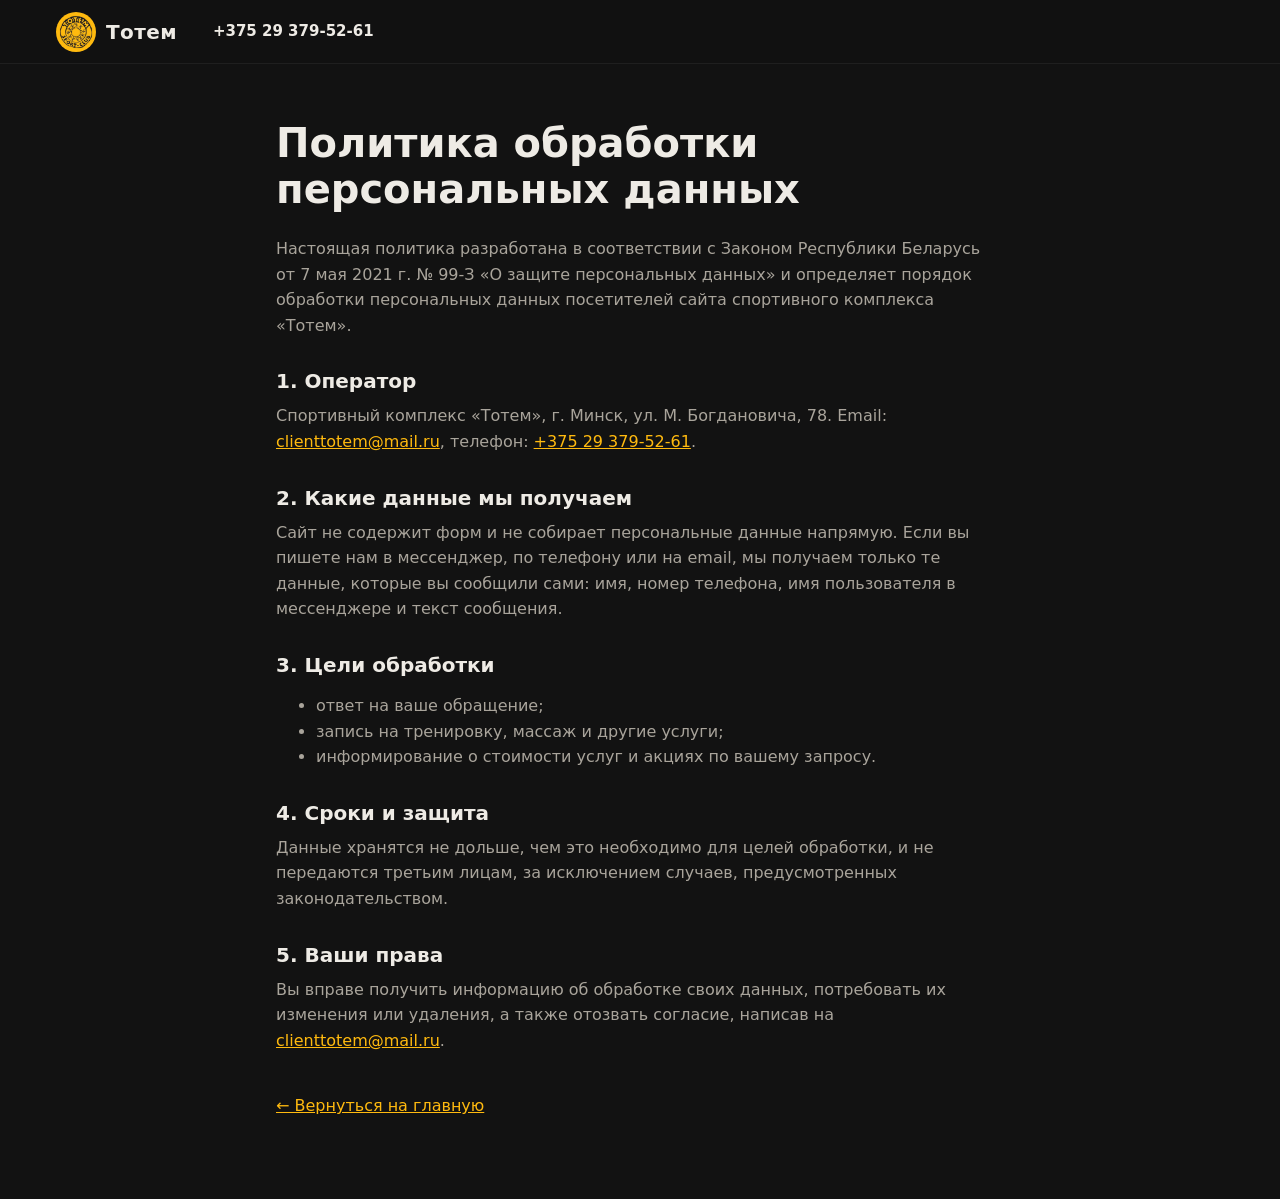
==== privacy.html @ d6c9da16 "Сайт спортивного комплекса «Тотем» Co-Authored-By: Claude Opus 5.5 <noreply@anthropic.com>" ====
<!doctype html>
<html lang="ru">
<head>
  <meta charset="utf-8">
  <meta name="viewport" content="width=device-width, initial-scale=1">
  <title>Политика обработки персональных данных — Тотем</title>
  <meta name="robots" content="noindex">
  <link rel="icon" type="image/png" href="assets/logo/favicon.png">
  <link rel="stylesheet" href="assets/css/style.css">
  <style>
    .legal { max-width: 760px; padding-top: 56px; padding-bottom: 80px; }
    .legal h1 { font-size: clamp(28px, 5vw, 40px); margin-bottom: 24px; }
    .legal h2 { font-size: 20px; margin: 32px 0 10px; }
    .legal p, .legal li { color: var(--c-muted); }
    .legal a { color: var(--c-accent); }
  </style>
</head>
<body>
  <header class="header">
    <div class="container header__inner">
      <a class="logo" href="index.html" aria-label="Тотем — на главную">
        <img src="assets/logo/logo.png" width="44" height="44" alt="">
        <span class="logo__text">Тотем</span>
      </a>
      <a class="header__phone" href="tel:+375293795261">+375 29 379-52-61</a>
    </div>
  </header>

  <main class="container legal">
    <!-- ЧЕРНОВИК: текст политики согласовать с клиентом и юристом. УТОЧНИТЬ реквизиты оператора (юрлицо/ИП, УНП, юридический адрес). -->
    <h1>Политика обработки персональных данных</h1>
    <p>Настоящая политика разработана в соответствии с Законом Республики Беларусь от 7 мая 2021 г. № 99-З «О защите персональных данных» и определяет порядок обработки персональных данных посетителей сайта спортивного комплекса «Тотем».</p>

    <h2>1. Оператор</h2>
    <p>Спортивный комплекс «Тотем», г. Минск, ул. М. Богдановича, 78. Email: <a href="mailto:clienttotem@mail.ru">clienttotem@mail.ru</a>, телефон: <a href="tel:+375293795261">+375 29 379-52-61</a>.</p>

    <h2>2. Какие данные мы получаем</h2>
    <p>Сайт не содержит форм и не собирает персональные данные напрямую. Если вы пишете нам в мессенджер, по телефону или на email, мы получаем только те данные, которые вы сообщили сами: имя, номер телефона, имя пользователя в мессенджере и текст сообщения.</p>

    <h2>3. Цели обработки</h2>
    <ul>
      <li>ответ на ваше обращение;</li>
      <li>запись на тренировку, массаж и другие услуги;</li>
      <li>информирование о стоимости услуг и акциях по вашему запросу.</li>
    </ul>

    <h2>4. Сроки и защита</h2>
    <p>Данные хранятся не дольше, чем это необходимо для целей обработки, и не передаются третьим лицам, за исключением случаев, предусмотренных законодательством.</p>

    <h2>5. Ваши права</h2>
    <p>Вы вправе получить информацию об обработке своих данных, потребовать их изменения или удаления, а также отозвать согласие, написав на <a href="mailto:clienttotem@mail.ru">clienttotem@mail.ru</a>.</p>

    <p style="margin-top:40px"><a href="index.html">← Вернуться на главную</a></p>
  </main>
</body>
</html>
---- assets/css/style.css ----
/* ==========================================================================
   Тотем — спортивный комплекс. Стили лендинга (mobile-first)
   ========================================================================== */

:root {
  /* Цвета */
  --c-bg: #121212;
  --c-bg-alt: #1a1a19;
  --c-surface: #222220;
  --c-line: #33322f;
  --c-text: #eeebe5;
  --c-muted: #a9a49b;
  --c-accent: #ffba0f;        /* жёлтый с логотипа; УТОЧНИТЬ точный HEX у клиента */
  --c-accent-hover: #ffc93f;
  --c-on-accent: #141414;

  /* Шрифты: фирменных нет; при появлении woff2 подключить локально в assets/fonts */
  --f-head: "Manrope", "Unbounded", system-ui, -apple-system, "Segoe UI", Roboto, Arial, sans-serif;
  --f-body: "Inter", "Manrope", system-ui, -apple-system, "Segoe UI", Roboto, Arial, sans-serif;

  --radius: 14px;
  --radius-lg: 22px;
  --gutter: 16px;
  --header-h: 64px;
  --ease: cubic-bezier(.2, .7, .2, 1);
}

*, *::before, *::after { box-sizing: border-box; }

html {
  scroll-behavior: smooth;
  scroll-padding-top: var(--header-h);
  -webkit-text-size-adjust: 100%;
}

body {
  margin: 0;
  background: var(--c-bg);
  color: var(--c-text);
  font: 400 16px/1.6 var(--f-body);
  -webkit-font-smoothing: antialiased;
  overflow-x: hidden;
}

img { display: block; max-width: 100%; height: auto; }
a { color: inherit; }
h1, h2, h3 { font-family: var(--f-head); margin: 0; line-height: 1.15; }
p { margin: 0; }

:focus-visible {
  outline: 2px solid var(--c-accent);
  outline-offset: 3px;
  border-radius: 4px;
}

.skip-link {
  position: absolute;
  left: 8px; top: -60px;
  z-index: 200;
  padding: 10px 16px;
  background: var(--c-accent);
  color: var(--c-on-accent);
  border-radius: 8px;
  font-weight: 700;
}
.skip-link:focus { top: 8px; }

.container {
  width: 100%;
  max-width: 1200px;
  margin: 0 auto;
  padding: 0 var(--gutter);
}

/* ---------- Кнопки ---------- */
.btn {
  display: inline-flex;
  align-items: center;
  justify-content: center;
  gap: 8px;
  min-height: 46px;
  padding: 12px 22px;
  border: 1.5px solid transparent;
  border-radius: 999px;
  font: 700 15px/1.2 var(--f-head);
  text-decoration: none;
  text-align: center;
  cursor: pointer;
  transition: background-color .2s var(--ease), color .2s var(--ease), border-color .2s var(--ease), transform .2s var(--ease);
}
.btn:active { transform: translateY(1px); }
.btn--lg { min-height: 54px; padding: 14px 28px; font-size: 16px; }
.btn--primary { background: var(--c-accent); color: var(--c-on-accent); }
.btn--primary:hover { background: var(--c-accent-hover); }
.btn--ghost { border-color: var(--c-line); color: var(--c-text); background: rgba(255,255,255,.02); }
.btn--ghost:hover { border-color: var(--c-accent); color: var(--c-accent); }

.eyebrow {
  margin-bottom: 14px;
  color: var(--c-accent);
  font: 700 13px/1.2 var(--f-head);
  letter-spacing: .14em;
  text-transform: uppercase;
}

/* ---------- Шапка ---------- */
.header {
  position: sticky;
  top: 0;
  z-index: 100;
  height: var(--header-h);
  background: rgba(18, 18, 18, .86);
  backdrop-filter: saturate(140%) blur(12px);
  -webkit-backdrop-filter: saturate(140%) blur(12px);
  border-bottom: 1px solid rgba(255,255,255,.06);
}
.header__inner {
  display: flex;
  align-items: center;
  gap: 16px;
  height: 100%;
}
.logo {
  display: inline-flex;
  align-items: center;
  gap: 10px;
  text-decoration: none;
  margin-right: auto;
}
.logo img { width: 40px; height: 40px; border-radius: 50%; }
.logo__text { font: 800 20px/1 var(--f-head); letter-spacing: .02em; }

.header__phone {
  font: 700 15px/1 var(--f-head);
  text-decoration: none;
  white-space: nowrap;
}
.header__phone:hover { color: var(--c-accent); }
.header__cta { display: none; }

.burger {
  display: inline-flex;
  flex-direction: column;
  justify-content: center;
  gap: 5px;
  width: 44px; height: 44px;
  padding: 10px;
  background: none;
  border: 0;
  color: var(--c-text);
  cursor: pointer;
}
.burger span {
  display: block;
  height: 2px;
  background: currentColor;
  border-radius: 2px;
  transition: transform .25s var(--ease), opacity .2s;
}
.burger[aria-expanded="true"] span:nth-child(1) { transform: translateY(7px) rotate(45deg); }
.burger[aria-expanded="true"] span:nth-child(2) { opacity: 0; }
.burger[aria-expanded="true"] span:nth-child(3) { transform: translateY(-7px) rotate(-45deg); }

.nav {
  position: fixed;
  inset: var(--header-h) 0 auto 0;
  max-height: calc(100dvh - var(--header-h));
  overflow-y: auto;
  padding: 12px var(--gutter) 24px;
  background: var(--c-bg);
  border-bottom: 1px solid var(--c-line);
  transform: translateY(-8px);
  opacity: 0;
  visibility: hidden;
  transition: opacity .2s var(--ease), transform .2s var(--ease), visibility .2s;
}
.nav.is-open { opacity: 1; transform: none; visibility: visible; }
.nav__list { list-style: none; margin: 0 0 16px; padding: 0; }
.nav__list a {
  display: block;
  padding: 14px 0;
  border-bottom: 1px solid var(--c-line);
  font: 600 18px/1.2 var(--f-head);
  text-decoration: none;
}
.nav__list a:hover { color: var(--c-accent); }
.nav__cta { width: 100%; }

@media (max-width: 420px) {
  .header__phone { font-size: 13px; }
  .logo__text { display: none; }
}

@media (min-width: 1080px) {
  .burger { display: none; }
  .nav {
    position: static;
    padding: 0;
    background: none;
    border: 0;
    opacity: 1;
    visibility: visible;
    transform: none;
    overflow: visible;
    max-height: none;
  }
  .nav__list { display: flex; gap: 18px; margin: 0; white-space: nowrap; }
  .nav__list a { padding: 6px 0; border: 0; font-size: 14px; font-weight: 600; color: var(--c-muted); }
  .nav__list a:hover { color: var(--c-text); }
  .nav__cta { display: none; }
  .logo { margin-right: 20px; }
  .nav { margin-right: auto; }
  .header__cta { display: inline-flex; min-height: 42px; padding: 10px 20px; }
}

/* ---------- Первый экран ---------- */
.hero {
  position: relative;
  isolation: isolate;
  min-height: min(calc(100svh - var(--header-h)), 920px);
  display: flex;
  align-items: flex-end;
  padding: 72px 0 40px;
  overflow: hidden;
}
.hero__bg { position: absolute; inset: 0; z-index: -1; }
.hero__bg img { width: 100%; height: 100%; object-fit: cover; object-position: center 40%; }
.hero__bg::after {
  content: "";
  position: absolute;
  inset: 0;
  background:
    linear-gradient(180deg, rgba(18,18,18,.55) 0%, rgba(18,18,18,.75) 45%, var(--c-bg) 100%),
    linear-gradient(90deg, rgba(18,18,18,.7) 0%, rgba(18,18,18,0) 70%);
}
.hero__title { margin: 0; line-height: 0; }
.hero__logo { width: clamp(180px, 45vw, 300px); height: auto; }
.hero__lead {
  max-width: 540px;
  margin-top: 22px;
  color: #d9d5ce;
  font-size: clamp(16px, 2.2vw, 19px);
}
.hero__offer {
  display: block;
  max-width: 540px;
  margin-top: 26px;
  padding: 14px 18px;
  border: 1px solid rgba(255, 186, 15, .45);
  border-left: 3px solid var(--c-accent);
  border-radius: 10px;
  background: rgba(18,18,18,.6);
  text-decoration: none;
  font-weight: 500;
  transition: border-color .2s;
}
.hero__offer:hover { border-color: var(--c-accent); }
.hero__offer-tag {
  display: block;
  margin-bottom: 4px;
  color: var(--c-accent);
  font: 700 12px/1.2 var(--f-head);
  letter-spacing: .12em;
  text-transform: uppercase;
}
.hero__actions { display: flex; flex-wrap: wrap; gap: 12px; margin-top: 26px; }
.hero__actions .btn { flex: 1 1 200px; }
.hero__facts {
  display: grid;
  grid-template-columns: repeat(3, 1fr);
  gap: 12px;
  margin: 40px 0 0;
  padding: 20px 0 0;
  list-style: none;
  border-top: 1px solid var(--c-line);
  color: var(--c-muted);
  font-size: 13px;
  line-height: 1.3;
}
.hero__facts b {
  display: block;
  margin-bottom: 4px;
  color: var(--c-accent);
  font: 800 clamp(22px, 5vw, 34px)/1 var(--f-head);
}
@media (min-width: 768px) {
  .hero { align-items: center; }
  .hero__actions .btn { flex: 0 0 auto; }
  .hero__facts { max-width: 620px; font-size: 14px; }
}

/* ---------- Секции ---------- */
.section { padding: 72px 0; }
.section--alt { background: var(--c-bg-alt); }
.section__head { max-width: 720px; margin-bottom: 36px; }
.section__title {
  font-size: clamp(28px, 5vw, 44px);
  font-weight: 800;
  letter-spacing: -.01em;
}
.section__lead { margin-top: 14px; color: var(--c-muted); font-size: 17px; }
@media (min-width: 1024px) {
  .section { padding: 112px 0; }
  .section__head { margin-bottom: 52px; }
}

/* ---------- Направления ---------- */
.cards { display: grid; gap: 18px; }
@media (min-width: 640px) { .cards { grid-template-columns: repeat(2, 1fr); } }
@media (min-width: 1024px) { .cards { grid-template-columns: repeat(3, 1fr); gap: 24px; } }

.card {
  display: flex;
  flex-direction: column;
  background: var(--c-surface);
  border: 1px solid var(--c-line);
  border-radius: var(--radius-lg);
  overflow: hidden;
  transition: border-color .25s var(--ease), transform .25s var(--ease);
}
.card:hover { border-color: rgba(255,186,15,.5); transform: translateY(-3px); }
.card__img { width: 100%; aspect-ratio: 1 / 1; object-fit: cover; }
.card__img--doors { object-position: center 80%; } /* хамам: двери целиком */
.card__body { display: flex; flex-direction: column; gap: 10px; flex: 1; padding: 22px; }
.card__body p { color: var(--c-muted); }
.card__title { font-size: 21px; font-weight: 700; }
.card__link {
  margin-top: auto;
  padding-top: 8px;
  color: var(--c-accent);
  font: 700 15px/1.2 var(--f-head);
  text-decoration: none;
  align-self: flex-start;
}
.card__link:hover { text-decoration: underline; text-underline-offset: 4px; }

/* ---------- Почему мы ---------- */
.why { display: grid; gap: 40px; }
.why__img { margin-top: 28px; border-radius: var(--radius-lg); aspect-ratio: 3 / 2; object-fit: cover; width: 100%; }
.why__list { list-style: none; margin: 0; padding: 0; display: grid; gap: 4px; }
.why__list li {
  display: grid;
  grid-template-columns: 72px 1fr;
  gap: 16px;
  padding: 22px 0;
  border-bottom: 1px solid var(--c-line);
}
.why__list li:first-child { padding-top: 0; }
.why__num { color: var(--c-accent); font: 800 34px/1 var(--f-head); }
.why__list h3 { font-size: 19px; margin-bottom: 6px; }
.why__list p { color: var(--c-muted); }
@media (min-width: 1024px) {
  .why { grid-template-columns: 5fr 6fr; gap: 72px; align-items: start; }
  .why__intro { position: sticky; top: calc(var(--header-h) + 32px); }
  .why__num { font-size: 40px; }
}

/* ---------- Зоны ---------- */
.zones {
  display: grid;
  grid-template-columns: repeat(2, 1fr);
  gap: 12px;
}
.zone {
  position: relative;
  margin: 0;
  border-radius: var(--radius);
  overflow: hidden;
  aspect-ratio: 3 / 4;
}
.zone--wide, .zone:last-child { grid-column: span 2; aspect-ratio: 16 / 10; }
.zone img { width: 100%; height: 100%; object-fit: cover; transition: transform .6s var(--ease); }
.zone:hover img { transform: scale(1.04); }
.zone__img--top { object-position: center 0%; } /* душ: лейка в кадре */
.zone__img--hardman { object-position: 62% center; } /* надпись Hard Man в кадре */
.zone__img--barrel { object-position: center 56%; } /* бочка: от полотенец до нижней петли */
@media (max-width: 1023px) {
  .zone .zone__img--barrel,
  .zone:hover .zone__img--barrel { transform: scale(1.3); transform-origin: 50% 55%; }
}
@media (min-width: 1024px) {
  .zone .zone__img--barrel,
  .zone:hover .zone__img--barrel { transform: scale(1.35); transform-origin: 0% 5%; }
}
@media (min-width: 1024px) {
  /* кадр как у клиента: колонна слева, тренажёр крупно */
  .zone .zone__img--hardman,
  .zone:hover .zone__img--hardman { object-position: 50% center; transform: scale(1.35); transform-origin: 20% 100%; }
}
.zone figcaption {
  position: absolute;
  inset: auto 0 0 0;
  padding: 40px 14px 14px;
  background: linear-gradient(transparent, rgba(0,0,0,.82));
  font: 600 15px/1.25 var(--f-head);
}
.zone figcaption b { display: block; color: var(--c-accent); font-size: 26px; font-weight: 800; }
.zones__note { margin-top: 24px; color: var(--c-muted); }
@media (min-width: 1024px) {
  .zones { grid-template-columns: repeat(3, 1fr); grid-auto-rows: 280px; gap: 18px; }
  .zone, .zone--wide, .zone:last-child { aspect-ratio: auto; grid-column: auto; }
  .zone--wide { grid-column: span 2; grid-row: span 2; }
  .zone figcaption { padding: 48px 20px 18px; font-size: 17px; }
  .zone figcaption b { font-size: 34px; }
}

/* ---------- Виды массажа ---------- */
.massages { list-style: none; margin: 0; padding: 0; display: grid; gap: 12px; }
@media (min-width: 640px) { .massages { grid-template-columns: repeat(2, 1fr); } }
@media (min-width: 1024px) { .massages { grid-template-columns: repeat(3, 1fr); gap: 16px; } }
.massage {
  display: grid;
  grid-template-columns: 1fr auto;
  gap: 4px 12px;
  height: 100%;
  align-content: start;
  padding: 18px 20px;
  border: 1px solid var(--c-line);
  border-radius: var(--radius);
  background: var(--c-surface);
  text-decoration: none;
  transition: border-color .2s var(--ease);
}
.massage:hover { border-color: var(--c-accent); }
.massage__name { font: 700 17px/1.3 var(--f-head); }
.massage__time { color: var(--c-accent); font-size: 14px; font-weight: 600; text-align: right; white-space: nowrap; }
.massage__desc { grid-column: 1 / -1; color: var(--c-muted); font-size: 15px; }
.massages__subtitle { margin: 40px 0 16px; font-size: 22px; }

/* ---------- Акция ---------- */
.offer { display: grid; gap: 36px; align-items: center; }
.offer__media img { width: 100%; border-radius: var(--radius-lg); aspect-ratio: 4 / 3; object-fit: cover; }
.offer__list { list-style: none; margin: 28px 0 0; padding: 0; display: grid; gap: 14px; }
.offer__list li {
  display: grid;
  gap: 6px;
  padding: 20px 22px;
  border: 1px solid var(--c-line);
  border-left: 3px solid var(--c-accent);
  border-radius: var(--radius);
  background: var(--c-surface);
}
.offer__big { color: var(--c-accent); font: 800 clamp(28px, 6vw, 40px)/1 var(--f-head); }
.offer__hint { margin-top: 20px; color: var(--c-muted); }
.offer__actions { display: flex; flex-wrap: wrap; gap: 12px; margin-top: 26px; }
.offer__actions .btn { flex: 1 1 240px; }
@media (min-width: 1024px) {
  .offer { grid-template-columns: 5fr 6fr; gap: 72px; }
  .offer__media img { aspect-ratio: 4 / 5; }
  .offer__actions .btn { flex: 0 0 auto; }
}

/* ---------- Абонементы ---------- */
.plans { display: grid; gap: 18px; }
@media (min-width: 768px) { .plans { grid-template-columns: repeat(3, 1fr); gap: 22px; } }
.plan {
  position: relative;
  display: flex;
  flex-direction: column;
  gap: 14px;
  min-height: 300px;
  padding: 28px;
  border: 1px solid var(--c-line);
  border-radius: var(--radius-lg);
  background: var(--c-surface);
  overflow: hidden;
}
.plan p { color: var(--c-muted); }
.plan .btn { margin-top: auto; align-self: flex-start; }
.plan__title { font-size: 24px; font-weight: 800; }
.plan--accent { border-color: rgba(255,186,15,.55); }
.plan--photo { padding: 0; min-height: 440px; }
.plan--photo img { position: absolute; inset: 0; width: 100%; height: 100%; object-fit: cover; }
.plan--photo .plan__img--spa { object-position: 19% center; transform: scale(1.4); transform-origin: 30% 100%; } /* свечи слева, сухоцветы над текстом */
.plan--photo .plan__img--cert { object-position: center 100%; } /* сертификат выше, над текстом */
.plan__overlay {
  position: relative;
  display: flex;
  flex-direction: column;
  gap: 10px;
  margin-top: auto;
  padding: 80px 28px 28px;
  background: linear-gradient(transparent, rgba(10,10,10,.94) 40%);
}
.plan__overlay p { color: #d9d5ce; }
.plan__overlay .btn { margin-top: 8px; }
.plans__notes {
  display: grid;
  gap: 8px;
  margin: 28px 0 0;
  padding: 0;
  list-style: none;
  color: var(--c-muted);
}
.plans__notes li::before { content: "— "; color: var(--c-accent); }

/* ---------- Контакты ---------- */
.contacts { display: grid; gap: 40px; }
.contacts__list { display: grid; gap: 18px; margin: 28px 0; }
.contacts__list div { display: grid; gap: 4px; }
.contacts__list dt { color: var(--c-muted); font-size: 13px; letter-spacing: .08em; text-transform: uppercase; }
.contacts__list dd { margin: 0; font-size: 17px; }
.contacts__list a { text-decoration: none; }
.contacts__list a:hover { color: var(--c-accent); }
.contacts__phone { color: var(--c-accent); font: 800 26px/1.2 var(--f-head); }

.messengers, .contact-dialog__list { display: grid; grid-template-columns: repeat(2, 1fr); gap: 10px; }
.messenger {
  display: flex;
  align-items: center;
  justify-content: center;
  min-height: 48px;
  padding: 10px 14px;
  border: 1.5px solid var(--c-line);
  border-radius: 12px;
  font: 700 15px/1.2 var(--f-head);
  text-decoration: none;
  transition: border-color .2s, color .2s;
}
.messenger:hover { border-color: var(--c-accent); color: var(--c-accent); }
.socials { display: flex; flex-wrap: wrap; gap: 8px 20px; margin-top: 22px; color: var(--c-muted); }
.socials a:hover { color: var(--c-accent); }

.map {
  position: relative;
  aspect-ratio: 4 / 3;
  border-radius: var(--radius-lg);
  overflow: hidden;
  background: var(--c-surface);
}
.map img { width: 100%; height: 100%; object-fit: cover; opacity: .6; }
.map iframe { width: 100%; height: 100%; border: 0; display: block; }
.map__btn { position: absolute; left: 50%; top: 50%; transform: translate(-50%, -50%); }
.map__btn:active { transform: translate(-50%, calc(-50% + 1px)); }
.map__link { display: inline-block; margin-top: 14px; color: var(--c-accent); font-weight: 600; text-decoration: none; }
.map__link:hover { text-decoration: underline; text-underline-offset: 4px; }
@media (min-width: 1024px) {
  .contacts { grid-template-columns: 1fr 1fr; gap: 72px; align-items: start; }
  .map { aspect-ratio: 1 / 1; }
}

/* ---------- Подвал ---------- */
.footer { padding: 48px 0 96px; border-top: 1px solid var(--c-line); background: #0d0d0d; color: var(--c-muted); font-size: 15px; }
.footer__inner { display: grid; gap: 28px; }
.footer__brand { display: flex; align-items: center; gap: 14px; color: var(--c-text); font-weight: 600; }
.footer__brand img { border-radius: 50%; }
.footer__col { display: grid; gap: 8px; align-content: start; }
.footer a { text-decoration: none; }
.footer a:hover { color: var(--c-accent); }
.footer__copy { margin-top: 32px; padding-top: 20px; border-top: 1px solid var(--c-line); font-size: 13px; }
@media (min-width: 768px) {
  .footer { padding-bottom: 48px; }
  .footer__inner { grid-template-columns: 1.4fr 1fr 1fr; }
}

/* ---------- Плавающая кнопка ---------- */
.fab {
  position: fixed;
  right: 16px;
  bottom: 16px;
  z-index: 90;
  display: grid;
  place-items: center;
  width: 58px; height: 58px;
  border-radius: 50%;
  background: var(--c-accent);
  color: var(--c-on-accent);
  box-shadow: 0 8px 24px rgba(0,0,0,.45);
  transition: transform .2s var(--ease);
}
.fab:hover { transform: scale(1.05); }
@media (min-width: 1080px) { .fab { display: none; } }

/* ---------- Окно выбора мессенджера ---------- */
.contact-dialog {
  width: min(440px, calc(100% - 32px));
  padding: 28px 24px 24px;
  border: 1px solid var(--c-line);
  border-radius: var(--radius-lg);
  background: var(--c-bg-alt);
  color: var(--c-text);
}
.contact-dialog::backdrop { background: rgba(0,0,0,.65); backdrop-filter: blur(3px); }
.contact-dialog__close-form { position: absolute; top: 10px; right: 10px; margin: 0; }
.contact-dialog__close {
  width: 40px; height: 40px;
  border: 0;
  border-radius: 50%;
  background: none;
  color: var(--c-muted);
  font-size: 28px;
  line-height: 1;
  cursor: pointer;
}
.contact-dialog__close:hover { color: var(--c-text); }
.contact-dialog__title { font-size: 22px; padding-right: 36px; }
.contact-dialog__text { margin: 12px 0 20px; color: var(--c-muted); font-size: 15px; }
.contact-dialog__text q { color: var(--c-text); }
.contact-dialog__list .messenger--phone { grid-column: span 2; background: var(--c-accent); color: var(--c-on-accent); border-color: var(--c-accent); }
.contact-dialog__list .messenger--phone:hover { background: var(--c-accent-hover); color: var(--c-on-accent); }
.contact-dialog__hint { margin-top: 16px; color: var(--c-muted); font-size: 13px; }
.contact-dialog__hint.is-copied { color: var(--c-accent); }

/* ---------- Появление при скролле ---------- */
.reveal { opacity: 0; transform: translateY(18px); transition: opacity .7s var(--ease), transform .7s var(--ease); }
.reveal.is-visible { opacity: 1; transform: none; }

@media (prefers-reduced-motion: reduce) {
  html { scroll-behavior: auto; }
  *, *::before, *::after { transition: none !important; animation: none !important; }
  .reveal { opacity: 1; transform: none; }
}
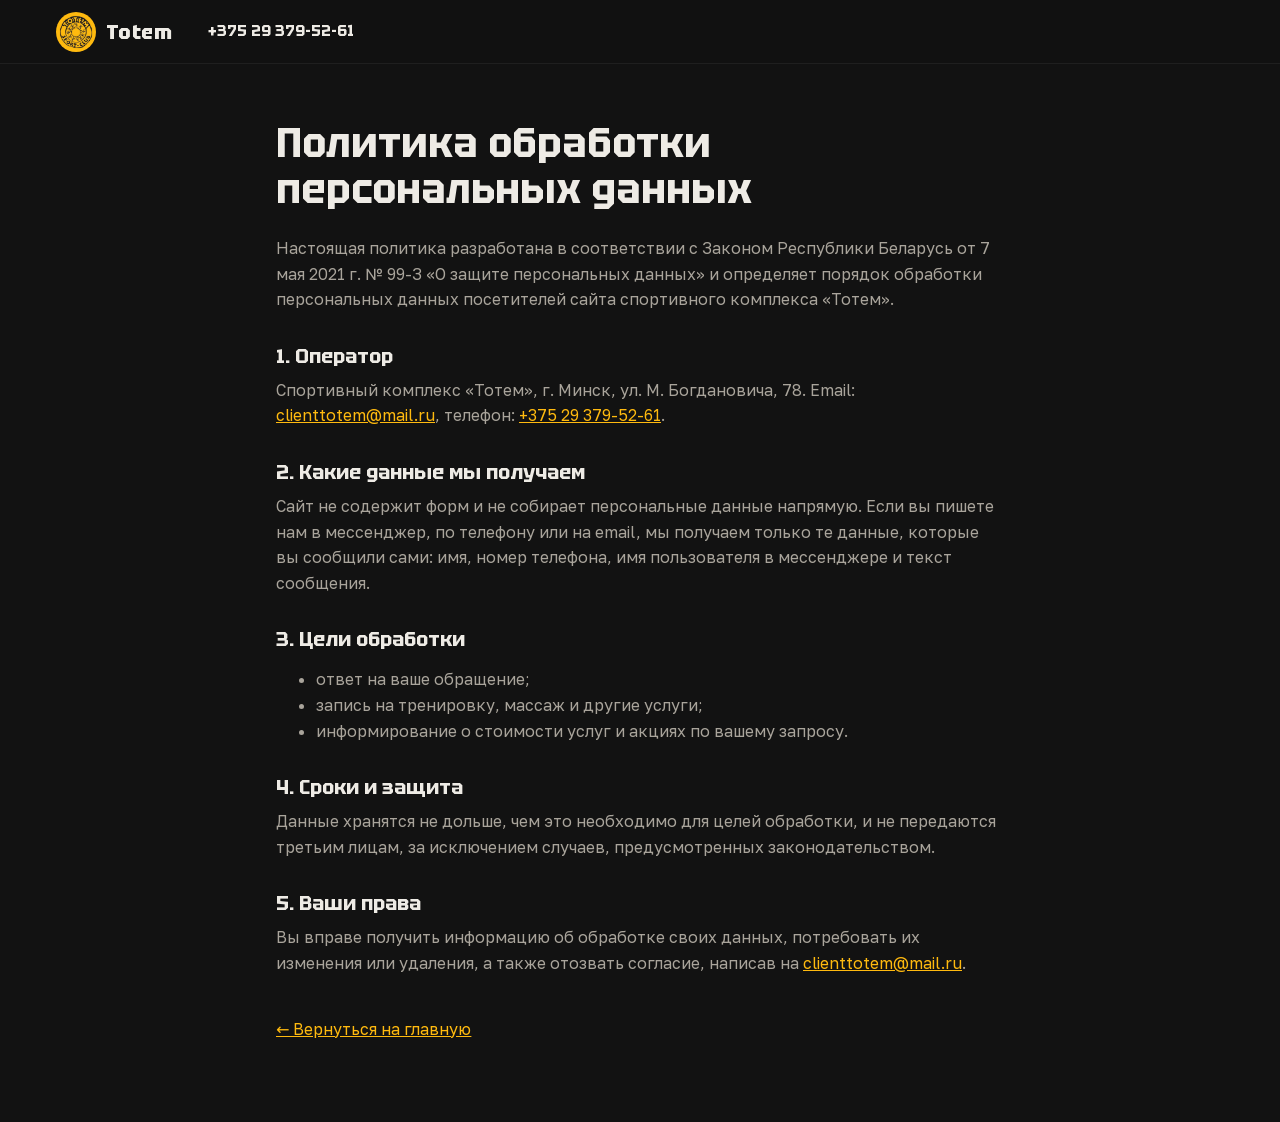
==== commit 1ec4dcca: "Название Totem латиницей в шапке, контактах и подвале Co-Authored-By: Claude Opus 5.5 <noreply@anthr" ====
--- a/privacy.html
+++ b/privacy.html
@@ -20,7 +20,7 @@
     <div class="container header__inner">
       <a class="logo" href="index.html" aria-label="Тотем — на главную">
         <img src="assets/logo/logo.png" width="44" height="44" alt="">
-        <span class="logo__text">Тотем</span>
+        <span class="logo__text">Totem</span>
       </a>
       <a class="header__phone" href="tel:+375293795261">+375 29 379-52-61</a>
     </div>
--- a/assets/css/style.css
+++ b/assets/css/style.css
@@ -1,6 +1,40 @@
 /* ==========================================================================
    Тотем — спортивный комплекс. Стили лендинга (mobile-first)
    ========================================================================== */
+
+/* Шрифты: Tektur (заголовки) и Golos Text (текст), OFL, локально */
+@font-face {
+  font-family: "Tektur";
+  font-style: normal;
+  font-weight: 400 900;
+  font-display: swap;
+  src: url("../fonts/tektur-cyrillic.woff2") format("woff2");
+  unicode-range: U+0301, U+0400-045F, U+0490-0491, U+04B0-04B1, U+2116;
+}
+@font-face {
+  font-family: "Tektur";
+  font-style: normal;
+  font-weight: 400 900;
+  font-display: swap;
+  src: url("../fonts/tektur-latin.woff2") format("woff2");
+  unicode-range: U+0000-00FF, U+0131, U+0152-0153, U+02BB-02BC, U+02C6, U+02DA, U+02DC, U+0304, U+0308, U+0329, U+2000-206F, U+20AC, U+2122, U+2191, U+2193, U+2212, U+2215, U+FEFF, U+FFFD;
+}
+@font-face {
+  font-family: "Golos Text";
+  font-style: normal;
+  font-weight: 400 700;
+  font-display: swap;
+  src: url("../fonts/golos-text-cyrillic.woff2") format("woff2");
+  unicode-range: U+0301, U+0400-045F, U+0490-0491, U+04B0-04B1, U+2116;
+}
+@font-face {
+  font-family: "Golos Text";
+  font-style: normal;
+  font-weight: 400 700;
+  font-display: swap;
+  src: url("../fonts/golos-text-latin.woff2") format("woff2");
+  unicode-range: U+0000-00FF, U+0131, U+0152-0153, U+02BB-02BC, U+02C6, U+02DA, U+02DC, U+0304, U+0308, U+0329, U+2000-206F, U+20AC, U+2122, U+2191, U+2193, U+2212, U+2215, U+FEFF, U+FFFD;
+}
 
 :root {
   /* Цвета */
@@ -14,9 +48,8 @@
   --c-accent-hover: #ffc93f;
   --c-on-accent: #141414;
 
-  /* Шрифты: фирменных нет; при появлении woff2 подключить локально в assets/fonts */
-  --f-head: "Manrope", "Unbounded", system-ui, -apple-system, "Segoe UI", Roboto, Arial, sans-serif;
-  --f-body: "Inter", "Manrope", system-ui, -apple-system, "Segoe UI", Roboto, Arial, sans-serif;
+  --f-head: "Tektur", system-ui, -apple-system, "Segoe UI", Roboto, Arial, sans-serif;
+  --f-body: "Golos Text", system-ui, -apple-system, "Segoe UI", Roboto, Arial, sans-serif;
 
   --radius: 14px;
   --radius-lg: 22px;
@@ -82,7 +115,7 @@
   padding: 12px 22px;
   border: 1.5px solid transparent;
   border-radius: 999px;
-  font: 700 15px/1.2 var(--f-head);
+  font: 600 15px/1.2 var(--f-head);
   text-decoration: none;
   text-align: center;
   cursor: pointer;
@@ -205,7 +238,7 @@
     max-height: none;
   }
   .nav__list { display: flex; gap: 18px; margin: 0; white-space: nowrap; }
-  .nav__list a { padding: 6px 0; border: 0; font-size: 14px; font-weight: 600; color: var(--c-muted); }
+  .nav__list a { padding: 6px 0; border: 0; font-size: 15px; font-weight: 500; color: var(--c-muted); }
   .nav__list a:hover { color: var(--c-text); }
   .nav__cta { display: none; }
   .logo { margin-right: 20px; }
@@ -292,9 +325,9 @@
 /* ---------- Секции ---------- */
 .section { padding: 72px 0; }
 .section--alt { background: var(--c-bg-alt); }
-.section__head { max-width: 720px; margin-bottom: 36px; }
+.section__head { max-width: 860px; margin-bottom: 36px; }
 .section__title {
-  font-size: clamp(28px, 5vw, 44px);
+  font-size: clamp(28px, 5vw, 46px);
   font-weight: 800;
   letter-spacing: -.01em;
 }
@@ -328,7 +361,7 @@
   margin-top: auto;
   padding-top: 8px;
   color: var(--c-accent);
-  font: 700 15px/1.2 var(--f-head);
+  font: 600 15px/1.2 var(--f-head);
   text-decoration: none;
   align-self: flex-start;
 }
@@ -347,7 +380,7 @@
 }
 .why__list li:first-child { padding-top: 0; }
 .why__num { color: var(--c-accent); font: 800 34px/1 var(--f-head); }
-.why__list h3 { font-size: 19px; margin-bottom: 6px; }
+.why__list h3 { font-size: 19px; font-weight: 700; margin-bottom: 6px; }
 .why__list p { color: var(--c-muted); }
 @media (min-width: 1024px) {
   .why { grid-template-columns: 5fr 6fr; gap: 72px; align-items: start; }
@@ -405,9 +438,9 @@
 }
 
 /* ---------- Виды массажа ---------- */
-.massages { list-style: none; margin: 0; padding: 0; display: grid; gap: 12px; }
-@media (min-width: 640px) { .massages { grid-template-columns: repeat(2, 1fr); } }
-@media (min-width: 1024px) { .massages { grid-template-columns: repeat(3, 1fr); gap: 16px; } }
+.massages { list-style: none; margin: 0; padding: 0; display: grid; grid-template-columns: minmax(0, 1fr); gap: 12px; }
+@media (min-width: 640px) { .massages { grid-template-columns: repeat(2, minmax(0, 1fr)); } }
+@media (min-width: 1024px) { .massages { grid-template-columns: repeat(3, minmax(0, 1fr)); gap: 16px; } }
 .massage {
   display: grid;
   grid-template-columns: 1fr auto;
@@ -422,7 +455,7 @@
   transition: border-color .2s var(--ease);
 }
 .massage:hover { border-color: var(--c-accent); }
-.massage__name { font: 700 17px/1.3 var(--f-head); }
+.massage__name { font: 600 17px/1.3 var(--f-head); }
 .massage__time { color: var(--c-accent); font-size: 14px; font-weight: 600; text-align: right; white-space: nowrap; }
 .massage__desc { grid-column: 1 / -1; color: var(--c-muted); font-size: 15px; }
 .massages__subtitle { margin: 40px 0 16px; font-size: 22px; }
@@ -504,7 +537,13 @@
 .contacts__list a:hover { color: var(--c-accent); }
 .contacts__phone { color: var(--c-accent); font: 800 26px/1.2 var(--f-head); }
 
-.messengers, .contact-dialog__list { display: grid; grid-template-columns: repeat(2, 1fr); gap: 10px; }
+.messengers, .contact-dialog__list { display: grid; grid-template-columns: repeat(3, minmax(0, 1fr)); gap: 10px; }
+/* на узких экранах три кнопки в ряд не помещаются: 2 + Instagram во всю ширину */
+@media (max-width: 419px) {
+  .messengers, .contact-dialog__list { grid-template-columns: repeat(2, minmax(0, 1fr)); }
+  .messengers .messenger:nth-child(3),
+  .contact-dialog__list .messenger:nth-child(3) { grid-column: 1 / -1; }
+}
 .messenger {
   display: flex;
   align-items: center;
@@ -571,6 +610,30 @@
 .fab:hover { transform: scale(1.05); }
 @media (min-width: 1080px) { .fab { display: none; } }
 
+/* ---------- Кнопка «Наверх» ---------- */
+.to-top {
+  position: fixed;
+  right: 16px;
+  bottom: 86px;               /* над плавающей кнопкой связи */
+  z-index: 90;
+  display: grid;
+  place-items: center;
+  width: 48px; height: 48px;
+  padding: 0;
+  border: 1.5px solid var(--c-line);
+  border-radius: 50%;
+  background: rgba(26, 26, 25, .92);
+  color: var(--c-accent);
+  cursor: pointer;
+  opacity: 0;
+  visibility: hidden;
+  transform: translateY(10px);
+  transition: opacity .25s var(--ease), transform .25s var(--ease), visibility .25s, border-color .2s;
+}
+.to-top.is-visible { opacity: 1; visibility: visible; transform: none; }
+.to-top:hover { border-color: var(--c-accent); }
+@media (min-width: 1080px) { .to-top { right: 24px; bottom: 24px; width: 52px; height: 52px; } }
+
 /* ---------- Окно выбора мессенджера ---------- */
 .contact-dialog {
   width: min(440px, calc(100% - 32px));
@@ -596,7 +659,7 @@
 .contact-dialog__title { font-size: 22px; padding-right: 36px; }
 .contact-dialog__text { margin: 12px 0 20px; color: var(--c-muted); font-size: 15px; }
 .contact-dialog__text q { color: var(--c-text); }
-.contact-dialog__list .messenger--phone { grid-column: span 2; background: var(--c-accent); color: var(--c-on-accent); border-color: var(--c-accent); }
+.contact-dialog__list .messenger--phone { grid-column: 1 / -1; background: var(--c-accent); color: var(--c-on-accent); border-color: var(--c-accent); }
 .contact-dialog__list .messenger--phone:hover { background: var(--c-accent-hover); color: var(--c-on-accent); }
 .contact-dialog__hint { margin-top: 16px; color: var(--c-muted); font-size: 13px; }
 .contact-dialog__hint.is-copied { color: var(--c-accent); }
